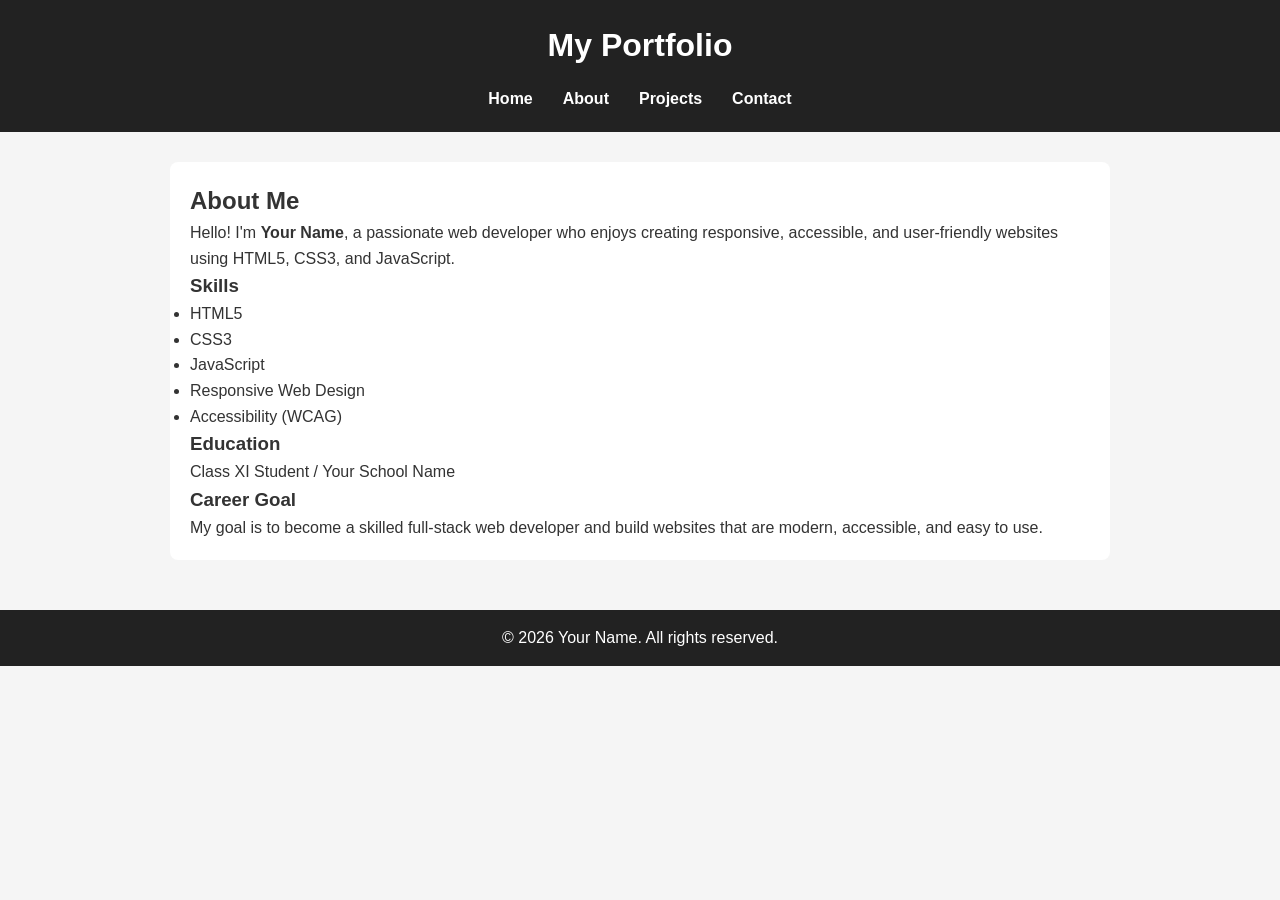
==== about.html @ 0b5417e3 "Initial portfolio website" ====
<!DOCTYPE html>
<html lang="en">
<head>
    <meta charset="UTF-8">
    <meta name="viewport" content="width=device-width, initial-scale=1.0">
    <meta name="description" content="Learn more about me, my skills, and my education.">
    <meta name="keywords" content="portfolio, about me, web developer, HTML5">
    <meta name="author" content="Your Name">

    <title>About | Personal Portfolio</title>

    <link rel="stylesheet" href="css/style.css">
</head>
<body>

    <header>
        <h1>My Portfolio</h1>

        <nav aria-label="Main Navigation">
            <ul>
                <li><a href="index.html">Home</a></li>
                <li><a href="about.html" aria-current="page">About</a></li>
                <li><a href="projects.html">Projects</a></li>
                <li><a href="contact.html">Contact</a></li>
            </ul>
        </nav>
    </header>

    <main>
        <section aria-labelledby="about-heading">
            <h2 id="about-heading">About Me</h2>

            <article>
                <p>
                    Hello! I'm <strong>Your Name</strong>, a passionate web developer who enjoys creating
                    responsive, accessible, and user-friendly websites using HTML5, CSS3, and JavaScript.
                </p>

                <h3>Skills</h3>
                <ul>
                    <li>HTML5</li>
                    <li>CSS3</li>
                    <li>JavaScript</li>
                    <li>Responsive Web Design</li>
                    <li>Accessibility (WCAG)</li>
                </ul>

                <h3>Education</h3>
                <p>Class XI Student / Your School Name</p>

                <h3>Career Goal</h3>
                <p>
                    My goal is to become a skilled full-stack web developer and build websites that are modern, accessible, and easy to use.
                </p>
            </article>
        </section>
    </main>

    <footer>
        <p>&copy; 2026 Your Name. All rights reserved.</p>
    </footer>

</body>
</html>
---- css/style.css ----
/* Reset */
* {
    margin: 0;
    padding: 0;
    box-sizing: border-box;
}

/* Body */
body {
    font-family: Arial, sans-serif;
    line-height: 1.6;
    background-color: #f5f5f5;
    color: #333;
}

/* Header */
header {
    background: #222;
    color: white;
    padding: 20px;
}

header h1 {
    text-align: center;
}

/* Navigation */
nav ul {
    display: flex;
    justify-content: center;
    list-style: none;
    margin-top: 15px;
}

nav ul li {
    margin: 0 15px;
}

nav ul li a {
    color: white;
    text-decoration: none;
    font-weight: bold;
}

/* Keyboard accessibility */
nav ul li a:focus,
button:focus,
input:focus,
textarea:focus {
    outline: 3px solid #ffcc00;
    outline-offset: 2px;
}

/* Main */
main {
    max-width: 1000px;
    margin: auto;
    padding: 30px;
}

/* Section */
section {
    background: white;
    padding: 20px;
    margin-bottom: 20px;
    border-radius: 8px;
}

/* Footer */
footer {
    background: #222;
    color: white;
    text-align: center;
    padding: 15px;
}
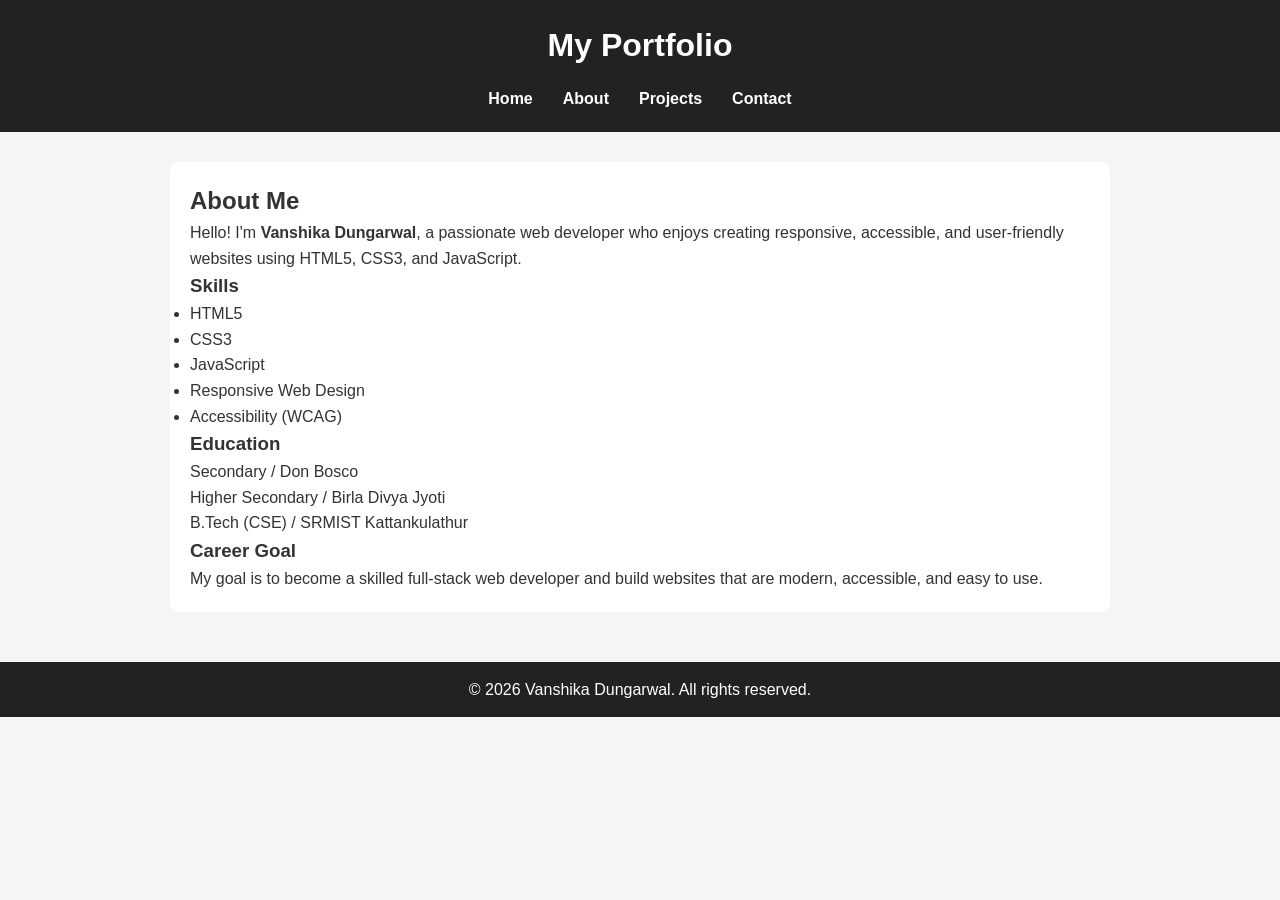
==== commit 3a626645: "Updated contact information" ====
--- a/about.html
+++ b/about.html
@@ -32,7 +32,7 @@
 
             <article>
                 <p>
-                    Hello! I'm <strong>Your Name</strong>, a passionate web developer who enjoys creating
+                    Hello! I'm <strong>Vanshika Dungarwal</strong>, a passionate web developer who enjoys creating
                     responsive, accessible, and user-friendly websites using HTML5, CSS3, and JavaScript.
                 </p>
 
@@ -46,7 +46,9 @@
                 </ul>
 
                 <h3>Education</h3>
-                <p>Class XI Student / Your School Name</p>
+                <p>Secondary / Don Bosco</p>
+                <p>Higher Secondary / Birla Divya Jyoti</p>
+                <p>B.Tech (CSE) / SRMIST Kattankulathur</p>
 
                 <h3>Career Goal</h3>
                 <p>
@@ -57,7 +59,7 @@
     </main>
 
     <footer>
-        <p>&copy; 2026 Your Name. All rights reserved.</p>
+        <p>&copy; 2026 Vanshika Dungarwal. All rights reserved.</p>
     </footer>
 
 </body>
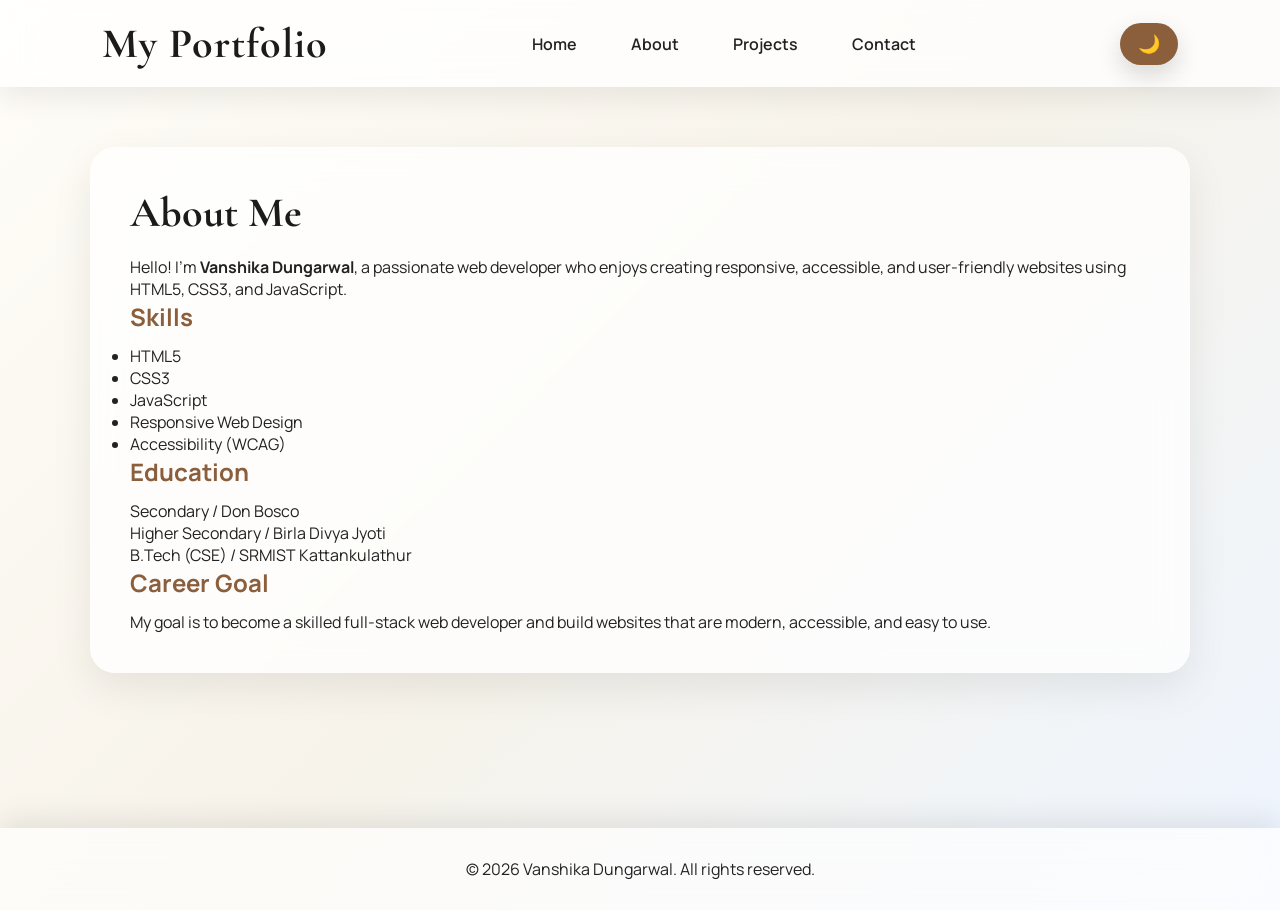
==== commit b2befda7: "Updated contact information" ====
--- a/about.html
+++ b/about.html
@@ -24,6 +24,9 @@
                 <li><a href="contact.html">Contact</a></li>
             </ul>
         </nav>
+        <button id="theme-toggle" aria-label="Toggle light and dark mode">
+    🌙
+    </button>
     </header>
 
     <main>
--- a/css/style.css
+++ b/css/style.css
@@ -1,75 +1,671 @@
-/* Reset */
-* {
-    margin: 0;
-    padding: 0;
-    box-sizing: border-box;
-}
-
-/* Body */
-body {
-    font-family: Arial, sans-serif;
-    line-height: 1.6;
-    background-color: #f5f5f5;
-    color: #333;
-}
-
-/* Header */
-header {
-    background: #222;
-    color: white;
-    padding: 20px;
-}
-
-header h1 {
-    text-align: center;
+/* ===========================
+   Google Fonts
+=========================== */
+@import url('https://fonts.googleapis.com/css2?family=Cormorant+Garamond:wght@600;700&family=Manrope:wght@300;400;500;600;700&display=swap');
+
+/* ===========================
+   CSS Variables
+=========================== */
+
+:root{
+
+--bg:#faf8f5;
+--card:rgba(255,255,255,.75);
+--text:#222;
+--heading:#1b1b1b;
+--primary:#8b5e3c;
+--secondary:#d4af37;
+--shadow:0 15px 40px rgba(0,0,0,.08);
+
+}
+
+/* Dark Theme */
+
+body.dark-mode{
+
+--bg:#0f172a;
+--card:rgba(30,41,59,.85);
+--text:#f1f5f9;
+--heading:#ffffff;
+--primary:#60a5fa;
+--secondary:#fbbf24;
+--shadow:0 20px 45px rgba(0,0,0,.45);
+
+}
+
+/* ===========================
+   Reset
+=========================== */
+
+*{
+
+margin:0;
+padding:0;
+box-sizing:border-box;
+
+}
+
+html{
+
+scroll-behavior:smooth;
+
+}
+
+body{
+
+font-family:'Manrope',sans-serif;
+
+background:
+linear-gradient(
+135deg,
+#fffdf8,
+#f7f3ea,
+#eef5ff
+);
+
+color:var(--text);
+
+transition:.4s;
+
+}
+
+/* ===========================
+   Header
+=========================== */
+
+header{
+
+position:sticky;
+top:0;
+
+display:flex;
+justify-content:space-between;
+align-items:center;
+
+padding:18px 8%;
+
+background:rgba(255,255,255,.75);
+
+backdrop-filter:blur(18px);
+
+box-shadow:0 10px 30px rgba(0,0,0,.08);
+
+z-index:1000;
+
+}
+
+/* Dark Header */
+
+body.dark-mode header{
+
+background:rgba(15,23,42,.85);
+
+}
+
+/* Logo */
+
+header h1{
+
+font-family:'Cormorant Garamond',serif;
+
+font-size:42px;
+
+letter-spacing:1px;
+
+color:var(--heading);
+
 }
 
 /* Navigation */
-nav ul {
-    display: flex;
-    justify-content: center;
-    list-style: none;
-    margin-top: 15px;
-}
-
-nav ul li {
-    margin: 0 15px;
-}
-
-nav ul li a {
-    color: white;
-    text-decoration: none;
-    font-weight: bold;
-}
-
-/* Keyboard accessibility */
-nav ul li a:focus,
+
+nav ul{
+
+display:flex;
+
+gap:18px;
+
+list-style:none;
+
+}
+
+nav a{
+
+text-decoration:none;
+
+font-weight:600;
+
+padding:10px 18px;
+
+border-radius:12px;
+
+color:var(--text);
+
+transition:.35s;
+
+}
+
+nav a:hover{
+
+background:var(--primary);
+
+color:white;
+
+}
+
+/* Theme Button */
+
+#theme-toggle{
+
+padding:10px 18px;
+
+border:none;
+
+border-radius:50px;
+
+background:var(--primary);
+
+color:white;
+
+cursor:pointer;
+
+font-size:18px;
+
+transition:.3s;
+
+}
+
+#theme-toggle:hover{
+
+transform:scale(1.05);
+
+}
+
+/* ===========================
+   Main
+=========================== */
+
+main{
+
+width:min(1100px,92%);
+
+margin:auto;
+
+padding:60px 0;
+
+}
+/* ===========================
+   Hero Section
+=========================== */
+
+.hero{
+
+display:flex;
+align-items:center;
+justify-content:space-between;
+gap:50px;
+flex-wrap:wrap;
+
+}
+
+.hero-text{
+
+flex:1;
+
+}
+
+.hero-text h2{
+
+font-family:'Cormorant Garamond',serif;
+font-size:60px;
+color:var(--heading);
+margin-bottom:20px;
+
+}
+
+.hero-text p{
+
+font-size:18px;
+line-height:1.8;
+margin-bottom:30px;
+
+}
+
+.hero-image{
+
+flex:1;
+display:flex;
+justify-content:center;
+
+}
+
+.hero-image img{
+
+width:320px;
+height:320px;
+object-fit:cover;
+
+border-radius:50%;
+
+border:8px solid rgba(255,255,255,.6);
+
+box-shadow:var(--shadow);
+
+transition:.4s;
+
+}
+
+.hero-image img:hover{
+
+transform:scale(1.05);
+
+}
+
+/* ===========================
+   Sections
+=========================== */
+
+section{
+
+background:var(--card);
+
+backdrop-filter:blur(18px);
+
+padding:40px;
+
+border-radius:25px;
+
+box-shadow:var(--shadow);
+
+margin-bottom:35px;
+
+transition:.35s;
+
+}
+
+section:hover{
+
+transform:translateY(-6px);
+
+}
+
+/* Headings */
+
+h2{
+
+font-family:'Cormorant Garamond',serif;
+
+font-size:42px;
+
+margin-bottom:18px;
+
+color:var(--heading);
+
+}
+
+h3{
+
+font-size:24px;
+
+margin-bottom:12px;
+
+color:var(--primary);
+
+}
+
+/* ===========================
+   Buttons
+=========================== */
+
+button{
+
+padding:14px 30px;
+
+border:none;
+
+border-radius:50px;
+
+background:linear-gradient(
+135deg,
+var(--primary),
+var(--secondary)
+);
+
+color:white;
+
+font-size:16px;
+
+font-weight:600;
+
+cursor:pointer;
+
+transition:.35s;
+
+box-shadow:0 10px 25px rgba(0,0,0,.15);
+
+}
+
+button:hover{
+
+transform:translateY(-3px);
+
+box-shadow:0 15px 30px rgba(0,0,0,.25);
+
+}
+
+/* ===========================
+   Project Cards
+=========================== */
+
+.projects{
+
+display:grid;
+
+grid-template-columns:
+repeat(auto-fit,minmax(280px,1fr));
+
+gap:25px;
+
+}
+
+.project-card{
+
+background:var(--card);
+
+padding:25px;
+
+border-radius:20px;
+
+box-shadow:var(--shadow);
+
+transition:.35s;
+
+}
+
+.project-card:hover{
+
+transform:translateY(-8px);
+
+}
+
+.project-card img{
+
+width:100%;
+
+height:200px;
+
+object-fit:cover;
+
+border-radius:15px;
+
+margin-bottom:18px;
+
+}
+
+.project-card h3{
+
+margin-bottom:10px;
+
+}
+
+.project-card p{
+
+line-height:1.7;
+
+}
+
+/* ===========================
+   Skills
+=========================== */
+
+.skills{
+
+display:grid;
+
+grid-template-columns:
+repeat(auto-fit,minmax(220px,1fr));
+
+gap:20px;
+
+}
+
+.skill{
+
+background:rgba(255,255,255,.55);
+
+padding:20px;
+
+border-radius:18px;
+
+text-align:center;
+
+transition:.35s;
+
+}
+
+body.dark-mode .skill{
+
+background:rgba(255,255,255,.08);
+
+}
+
+.skill:hover{
+
+transform:translateY(-6px);
+
+}
+/* ===========================
+   Contact Form
+=========================== */
+
+form{
+    display:flex;
+    flex-direction:column;
+    gap:20px;
+}
+
+label{
+    font-weight:600;
+    margin-bottom:6px;
+    color:var(--heading);
+}
+
+input,
+textarea{
+
+    width:100%;
+    padding:15px 18px;
+
+    border:none;
+
+    border-radius:15px;
+
+    background:rgba(255,255,255,.65);
+
+    backdrop-filter:blur(12px);
+
+    font-size:16px;
+
+    font-family:'Manrope',sans-serif;
+
+    color:var(--text);
+
+    transition:.3s;
+
+}
+
+body.dark-mode input,
+body.dark-mode textarea{
+
+    background:rgba(255,255,255,.08);
+
+}
+
+input:focus,
+textarea:focus{
+
+    outline:3px solid var(--secondary);
+
+}
+
+/* ===========================
+   Links
+=========================== */
+
+a{
+
+color:var(--primary);
+
+transition:.3s;
+
+}
+
+a:hover{
+
+color:var(--secondary);
+
+}
+
+/* ===========================
+   Footer
+=========================== */
+
+footer{
+
+margin-top:60px;
+
+padding:30px;
+
+text-align:center;
+
+background:rgba(255,255,255,.65);
+
+backdrop-filter:blur(18px);
+
+box-shadow:0 -10px 25px rgba(0,0,0,.08);
+
+}
+
+body.dark-mode footer{
+
+background:rgba(15,23,42,.85);
+
+}
+
+/* ===========================
+   Fade Animation
+=========================== */
+
+section{
+
+animation:fadeUp .8s ease;
+
+}
+
+@keyframes fadeUp{
+
+0%{
+
+opacity:0;
+
+transform:translateY(35px);
+
+}
+
+100%{
+
+opacity:1;
+
+transform:translateY(0);
+
+}
+
+}
+
+/* ===========================
+   Accessibility
+=========================== */
+
 button:focus,
+a:focus,
 input:focus,
-textarea:focus {
-    outline: 3px solid #ffcc00;
-    outline-offset: 2px;
-}
-
-/* Main */
-main {
-    max-width: 1000px;
-    margin: auto;
-    padding: 30px;
-}
-
-/* Section */
-section {
-    background: white;
-    padding: 20px;
-    margin-bottom: 20px;
-    border-radius: 8px;
-}
-
-/* Footer */
-footer {
-    background: #222;
-    color: white;
-    text-align: center;
-    padding: 15px;
+textarea:focus{
+
+outline:3px solid var(--secondary);
+
+outline-offset:4px;
+
+}
+
+/* ===========================
+   Responsive
+=========================== */
+
+@media (max-width:900px){
+
+header{
+
+flex-direction:column;
+
+gap:18px;
+
+}
+
+.hero{
+
+flex-direction:column-reverse;
+
+text-align:center;
+
+}
+
+.hero-text h2{
+
+font-size:44px;
+
+}
+
+.hero-image img{
+
+width:240px;
+
+height:240px;
+
+}
+
+}
+
+@media (max-width:600px){
+
+header h1{
+
+font-size:32px;
+
+}
+
+nav ul{
+
+flex-direction:column;
+
+align-items:center;
+
+}
+
+section{
+
+padding:25px;
+
+}
+
+button{
+
+width:100%;
+
+}
+
+h2{
+
+font-size:34px;
+
+}
+
 }
